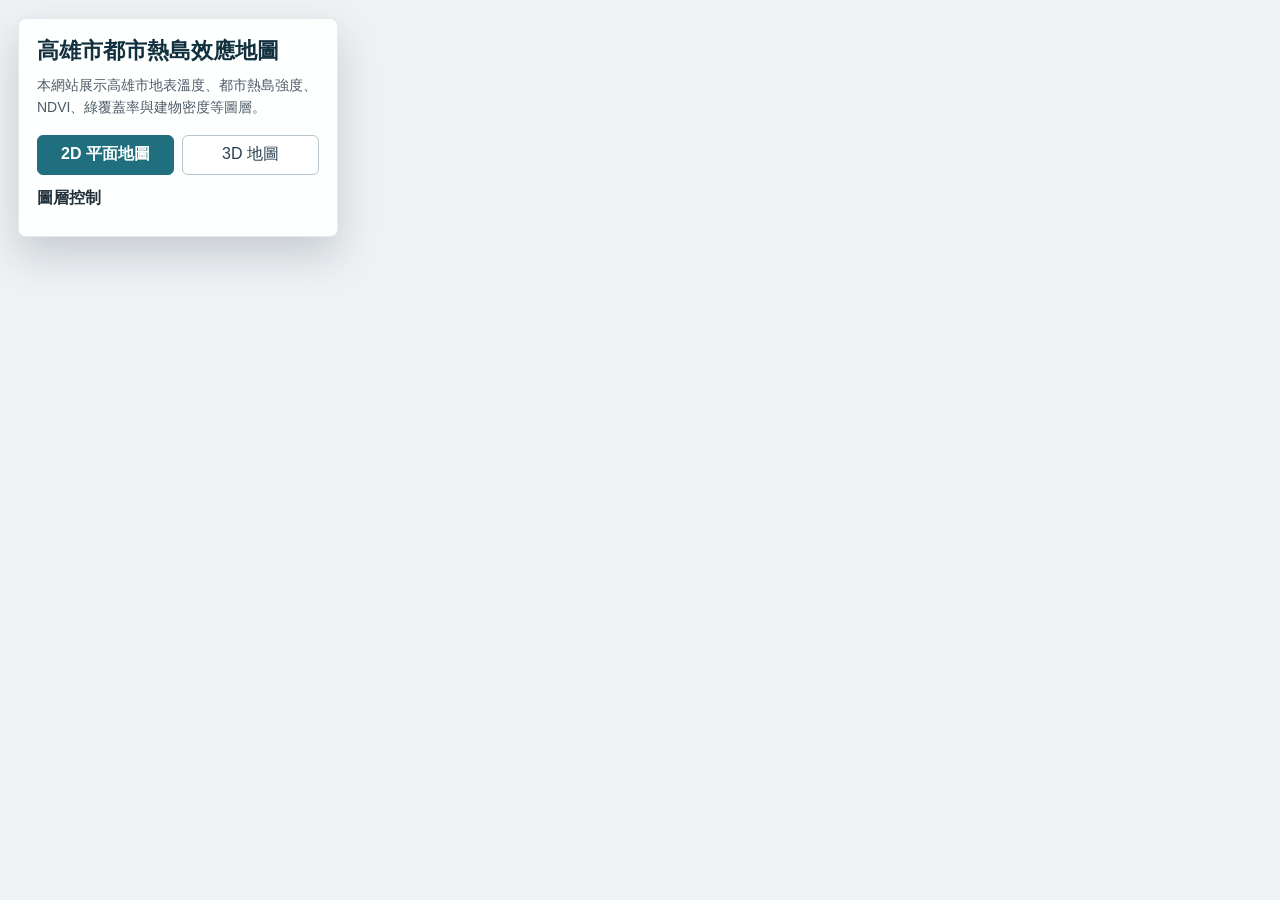
==== index.html @ 77943106 "Add files via upload" ====
<!DOCTYPE html>
<html lang="zh-Hant">
<head>
  <meta charset="UTF-8">
  <meta name="viewport" content="width=device-width, initial-scale=1.0">
  <title>高雄市都市熱島效應互動地圖</title>
  <link rel="stylesheet" href="https://js.arcgis.com/4.33/esri/themes/light/main.css">
  <link rel="stylesheet" href="style.css">
</head>
<body>
  <div id="viewDiv" aria-label="高雄市都市熱島效應互動地圖"></div>

  <aside id="infoPanel" aria-label="圖層與地圖模式控制">
    <h1>高雄市都市熱島效應地圖</h1>
    <p>本網站展示高雄市地表溫度、都市熱島強度、NDVI、綠覆蓋率與建物密度等圖層。</p>

    <div id="viewModeControl" aria-label="2D 與 3D 地圖切換">
      <button id="switch2D" class="active" type="button">2D 平面地圖</button>
      <button id="switch3D" type="button">3D 地圖</button>
    </div>

    <div id="viewStatus" role="status" aria-live="polite"></div>

    <section class="panelSection" aria-labelledby="layerControlsTitle">
      <h2 id="layerControlsTitle">圖層控制</h2>
      <div id="layerControls"></div>
    </section>
  </aside>

  <script src="https://js.arcgis.com/4.33/"></script>
  <script src="main.js"></script>
</body>
</html>
---- style.css ----
html,
body,
#viewDiv {
  width: 100%;
  height: 100%;
  margin: 0;
  padding: 0;
}

body {
  overflow: hidden;
  color: #17202a;
  font-family: "Microsoft JhengHei", "Noto Sans TC", Arial, sans-serif;
  background: #eef2f5;
}

button,
input {
  font: inherit;
}

#viewDiv {
  position: fixed;
  inset: 0;
}

#infoPanel {
  position: fixed;
  top: 18px;
  left: 18px;
  z-index: 10;
  width: 320px;
  max-height: calc(100vh - 36px);
  box-sizing: border-box;
  overflow-y: auto;
  padding: 18px;
  border: 1px solid rgba(29, 42, 54, 0.1);
  border-radius: 8px;
  background: rgba(255, 255, 255, 0.94);
  box-shadow: 0 18px 40px rgba(23, 32, 42, 0.18);
  backdrop-filter: blur(8px);
}

#infoPanel h1 {
  margin: 0 0 10px;
  color: #12313f;
  font-size: 22px;
  line-height: 1.28;
  font-weight: 700;
}

#infoPanel p {
  margin: 0 0 16px;
  color: #4d5b66;
  font-size: 14px;
  line-height: 1.55;
}

#viewModeControl {
  display: grid;
  grid-template-columns: 1fr 1fr;
  gap: 8px;
  margin-bottom: 12px;
}

#viewModeControl button {
  min-height: 40px;
  border: 1px solid #b8c4ce;
  border-radius: 6px;
  color: #27404f;
  background: #ffffff;
  cursor: pointer;
  transition: background 0.16s ease, border-color 0.16s ease, color 0.16s ease;
}

#viewModeControl button:hover {
  border-color: #2f7f8f;
}

#viewModeControl button.active {
  border-color: #1f6f7f;
  color: #ffffff;
  background: #1f6f7f;
  font-weight: 700;
}

#viewModeControl button:disabled {
  opacity: 0.58;
  cursor: wait;
}

#viewStatus {
  display: none;
  margin: 0 0 12px;
  padding: 9px 10px;
  border-left: 4px solid #c54d2f;
  border-radius: 6px;
  color: #6b2a19;
  background: #fff3ee;
  font-size: 13px;
  line-height: 1.45;
}

#viewStatus.visible {
  display: block;
}

.panelSection {
  margin-top: 12px;
}

.panelSection h2 {
  margin: 0 0 10px;
  color: #22313a;
  font-size: 16px;
  line-height: 1.35;
}

#layerControls {
  display: grid;
  gap: 12px;
}

.layerControl {
  padding: 12px;
  border: 1px solid #dde4ea;
  border-radius: 8px;
  background: #fbfcfd;
}

.layerControl.unavailable {
  opacity: 0.68;
}

.layerHeader {
  display: flex;
  align-items: flex-start;
  gap: 9px;
}

.layerHeader input[type="checkbox"] {
  width: 18px;
  height: 18px;
  margin: 2px 0 0;
  accent-color: #1f6f7f;
}

.layerTitle {
  display: block;
  color: #24333d;
  font-size: 14px;
  line-height: 1.35;
  font-weight: 700;
}

.layerPurpose {
  display: block;
  margin-top: 2px;
  color: #6a7882;
  font-size: 12px;
  line-height: 1.4;
}

.layerUnavailableText {
  display: block;
  margin-top: 4px;
  color: #9a4c2e;
  font-size: 12px;
}

.opacityControl {
  display: grid;
  grid-template-columns: auto 1fr auto;
  align-items: center;
  gap: 8px;
  margin-top: 10px;
  color: #52616c;
  font-size: 12px;
}

.opacityControl input[type="range"] {
  width: 100%;
  accent-color: #c54d2f;
}

.opacityValue {
  min-width: 36px;
  color: #2b3d48;
  text-align: right;
}

.esri-ui .esri-widget {
  font-family: "Microsoft JhengHei", "Noto Sans TC", Arial, sans-serif;
}

.popupTable {
  width: 100%;
  border-collapse: collapse;
  font-family: "Microsoft JhengHei", "Noto Sans TC", Arial, sans-serif;
  font-size: 13px;
}

.popupTable th,
.popupTable td {
  padding: 7px 8px;
  border-bottom: 1px solid #e5ebef;
  text-align: left;
  vertical-align: top;
}

.popupTable th {
  width: 42%;
  color: #40515e;
  font-weight: 700;
  background: #f5f8fa;
}

@media (max-width: 720px) {
  #infoPanel {
    top: 10px;
    left: 10px;
    width: min(340px, calc(100vw - 20px));
    max-height: 48vh;
    padding: 14px;
  }

  #infoPanel h1 {
    font-size: 19px;
  }

  #infoPanel p {
    font-size: 13px;
  }

  #viewModeControl button {
    min-height: 38px;
    font-size: 14px;
  }
}

@media (max-width: 420px) {
  #infoPanel {
    max-height: 52vh;
  }

  .opacityControl {
    grid-template-columns: 1fr auto;
  }

  .opacityControl label {
    grid-column: 1 / -1;
  }
}
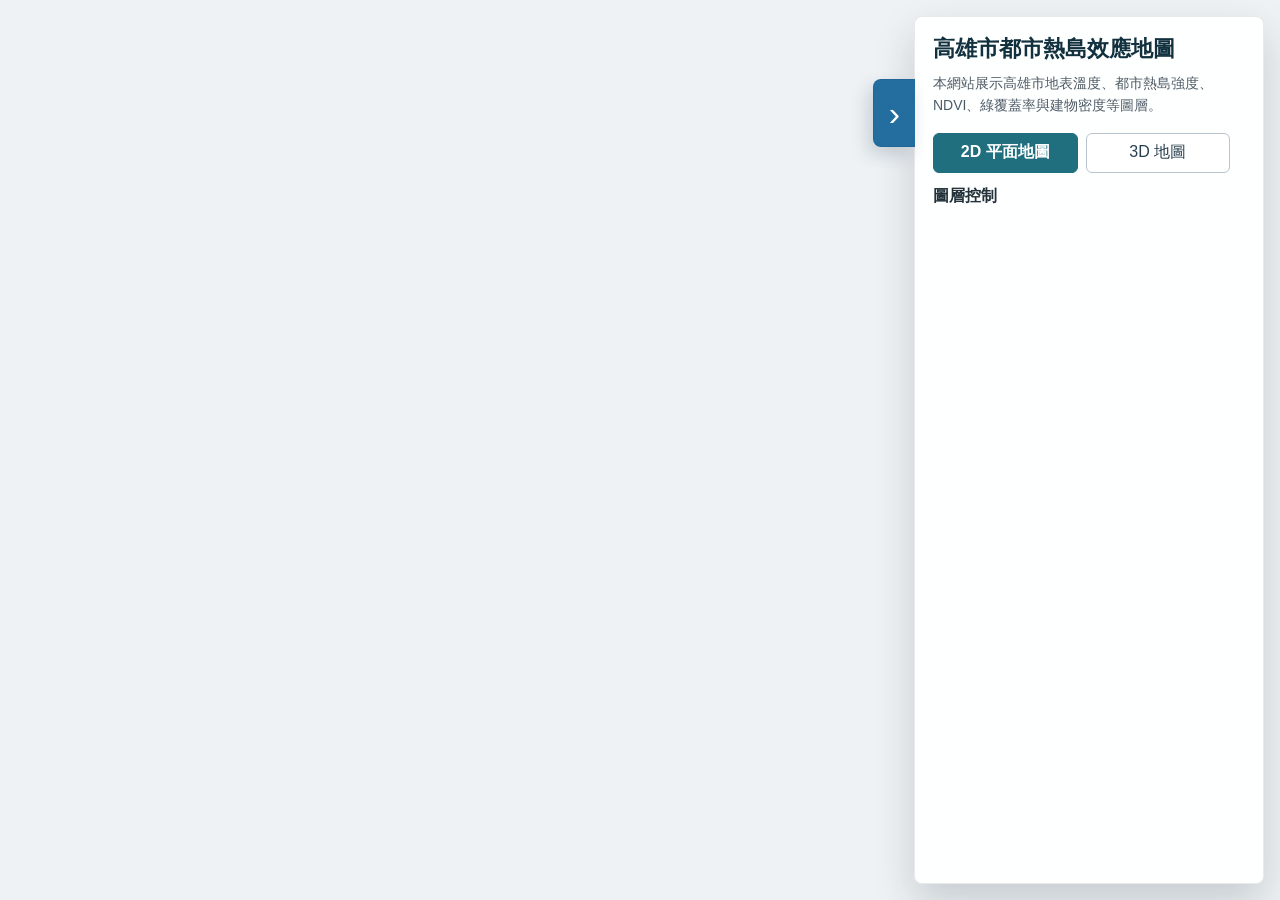
==== commit 3f67fc97: "Add files via upload" ====
--- a/index.html
+++ b/index.html
@@ -5,29 +5,44 @@
   <meta name="viewport" content="width=device-width, initial-scale=1.0">
   <title>高雄市都市熱島效應互動地圖</title>
   <link rel="stylesheet" href="https://js.arcgis.com/4.33/esri/themes/light/main.css">
-  <link rel="stylesheet" href="style.css">
+  <link rel="stylesheet" href="style.css?v=20260712-1">
 </head>
 <body>
   <div id="viewDiv" aria-label="高雄市都市熱島效應互動地圖"></div>
 
   <aside id="infoPanel" aria-label="圖層與地圖模式控制">
-    <h1>高雄市都市熱島效應地圖</h1>
-    <p>本網站展示高雄市地表溫度、都市熱島強度、NDVI、綠覆蓋率與建物密度等圖層。</p>
+    <button
+      id="panelToggle"
+      type="button"
+      aria-controls="infoPanel"
+      aria-expanded="true"
+      title="收合圖層控制面板"
+    >
+      <span id="panelToggleIcon" aria-hidden="true">›</span>
+      <span class="srOnly">收合圖層控制面板</span>
+    </button>
 
-    <div id="viewModeControl" aria-label="2D 與 3D 地圖切換">
-      <button id="switch2D" class="active" type="button">2D 平面地圖</button>
-      <button id="switch3D" type="button">3D 地圖</button>
+    <div class="panelScroll">
+      <h1>高雄市都市熱島效應地圖</h1>
+      <p>本網站展示高雄市地表溫度、都市熱島強度、NDVI、綠覆蓋率與建物密度等圖層。</p>
+
+      <div id="viewModeControl" aria-label="2D 與 3D 地圖切換">
+        <button id="switch2D" class="active" type="button">2D 平面地圖</button>
+        <button id="switch3D" type="button">3D 地圖</button>
+      </div>
+
+      <div id="viewStatus" role="status" aria-live="polite"></div>
+
+      <section class="panelSection" aria-labelledby="layerControlsTitle">
+        <h2 id="layerControlsTitle">圖層控制</h2>
+        <div id="layerControls"></div>
+      </section>
     </div>
-
-    <div id="viewStatus" role="status" aria-live="polite"></div>
-
-    <section class="panelSection" aria-labelledby="layerControlsTitle">
-      <h2 id="layerControlsTitle">圖層控制</h2>
-      <div id="layerControls"></div>
-    </section>
   </aside>
 
+  <div id="scaleBarHost" hidden aria-label="地圖比例尺"></div>
+
   <script src="https://js.arcgis.com/4.33/"></script>
-  <script src="main.js"></script>
+  <script src="main.js?v=20260712-1"></script>
 </body>
 </html>
--- a/style.css
+++ b/style.css
@@ -7,6 +7,11 @@
   padding: 0;
 }
 
+:root {
+  --panel-width: 350px;
+  --panel-gap: 16px;
+}
+
 body {
   overflow: hidden;
   color: #17202a;
@@ -26,19 +31,94 @@
 
 #infoPanel {
   position: fixed;
-  top: 18px;
-  left: 18px;
+  top: var(--panel-gap);
+  right: var(--panel-gap);
   z-index: 10;
-  width: 320px;
-  max-height: calc(100vh - 36px);
+  width: var(--panel-width);
+  height: calc(100vh - (var(--panel-gap) * 2));
   box-sizing: border-box;
-  overflow-y: auto;
-  padding: 18px;
+  overflow: visible;
+  padding: 0;
   border: 1px solid rgba(29, 42, 54, 0.1);
   border-radius: 8px;
   background: rgba(255, 255, 255, 0.94);
   box-shadow: 0 18px 40px rgba(23, 32, 42, 0.18);
   backdrop-filter: blur(8px);
+  transition: transform 220ms ease, box-shadow 220ms ease;
+}
+
+.panelScroll {
+  height: 100%;
+  box-sizing: border-box;
+  overflow-y: auto;
+  padding: 18px;
+  scrollbar-gutter: stable;
+}
+
+#panelToggle {
+  position: absolute;
+  top: 62px;
+  left: -42px;
+  display: grid;
+  place-items: center;
+  width: 42px;
+  height: 68px;
+  padding: 0;
+  border: 1px solid rgba(24, 69, 105, 0.18);
+  border-right: 0;
+  border-radius: 8px 0 0 8px;
+  color: #ffffff;
+  background: #246e9f;
+  box-shadow: -5px 8px 18px rgba(23, 50, 73, 0.18);
+  cursor: pointer;
+}
+
+#panelToggle:hover {
+  background: #195b88;
+}
+
+#panelToggle:focus-visible {
+  outline: 3px solid rgba(36, 110, 159, 0.35);
+  outline-offset: 2px;
+}
+
+#panelToggleIcon {
+  font-size: 34px;
+  line-height: 1;
+}
+
+.srOnly {
+  position: absolute;
+  width: 1px;
+  height: 1px;
+  padding: 0;
+  margin: -1px;
+  overflow: hidden;
+  clip: rect(0, 0, 0, 0);
+  white-space: nowrap;
+  border: 0;
+}
+
+body.panel-collapsed #infoPanel {
+  transform: translateX(calc(100% + var(--panel-gap)));
+  box-shadow: none;
+}
+
+#scaleBarHost {
+  position: fixed;
+  right: calc(var(--panel-width) + 40px);
+  bottom: 18px;
+  z-index: 9;
+  min-width: 120px;
+  transition: right 220ms ease, bottom 220ms ease;
+}
+
+#scaleBarHost[hidden] {
+  display: none;
+}
+
+body.panel-collapsed #scaleBarHost {
+  right: 22px;
 }
 
 #infoPanel h1 {
@@ -216,12 +296,31 @@
 }
 
 @media (max-width: 720px) {
+  :root {
+    --panel-gap: 10px;
+    --panel-width: min(340px, calc(100vw - 58px));
+  }
+
   #infoPanel {
-    top: 10px;
-    left: 10px;
-    width: min(340px, calc(100vw - 20px));
-    max-height: 48vh;
+    height: min(56vh, 590px);
+  }
+
+  .panelScroll {
     padding: 14px;
+  }
+
+  #panelToggle {
+    top: 48px;
+    left: -40px;
+    width: 40px;
+    height: 62px;
+  }
+
+  #scaleBarHost,
+  body.panel-collapsed #scaleBarHost {
+    right: auto;
+    bottom: 14px;
+    left: 12px;
   }
 
   #infoPanel h1 {
@@ -240,7 +339,7 @@
 
 @media (max-width: 420px) {
   #infoPanel {
-    max-height: 52vh;
+    height: 58vh;
   }
 
   .opacityControl {
